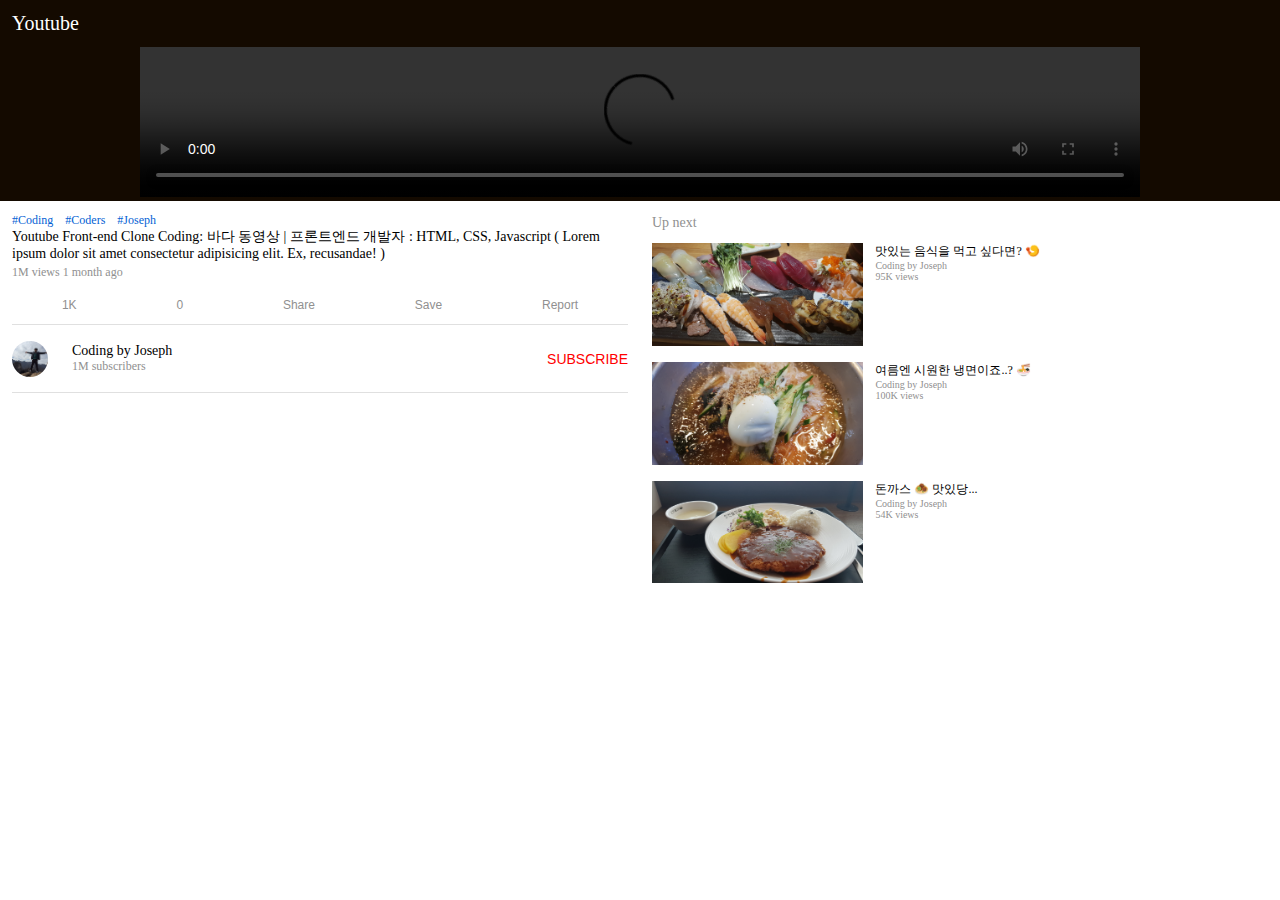
==== index.html @ 5e496b71 "웹 페이지" ====
<!DOCTYPE html>
<html lang="en">
  <head>
    <meta charset="UTF-8" />
    <meta http-equiv="X-UA-Compatible" content="IE=edge" />
    <meta name="viewport" content="width=device-width, initial-scale=1.0" />
    <title>Youtube Front-end Clone</title>
    <link rel="shortcut icon" href="./images/favicon.png" type="image/x-icon" />
    <link
      rel="stylesheet"
      href="https://pro.fontawesome.com/releases/v5.10.0/css/all.css"
      integrity="sha384-AYmEC3Yw5cVb3ZcuHtOA93w35dYTsvhLPVnYs9eStHfGJvOvKxVfELGroGkvsg+p"
      crossorigin="anonymous"
    />
    <link rel="stylesheet" href="css/style.css" />
    <script src="js/ie.js"></script>
    <script defer src="js/main.js"></script>
  </head>
  <body>
    <!-- Header -->
    <header>
      <div class="logo">
        <i class="fab fa-youtube"></i>
        <span class="title">Youtube</span>
      </div>
      <div class="icons">
        <i class="fas fa-search"></i>
        <i class="fas fa-ellipsis-v"></i>
      </div>
    </header>

    <!-- Video Player -->
    <section class="player">
      <video controls src="video/sea.mp4"></video>
    </section>

    <!-- Video info & Up next -->
    <div class="infoAndUpNext">
      <!-- Video Info -->
      <section class="info">
        <!-- Metadata -->
        <div class="metadata">
          <ul class="hashtags">
            <li>#Coding</li>
            <li>#Coders</li>
            <li>#Joseph</li>
          </ul>
          <div class="titleAndButton">
            <span class="title clamp"
              >Youtube Front-end Clone Coding: 바다 동영상 | 프론트엔드 개발자 :
              HTML, CSS, Javascript ( Lorem ipsum dolor sit amet consectetur
              adipisicing elit. Ex, recusandae! )
            </span>
            <button class="moreBtn">
              <i class="fas fa-caret-down"></i>
            </button>
          </div>
          <span class="views">1M views 1 month ago</span>
        </div>
        <!-- Actions buttons -->
        <ul class="actions">
          <li>
            <button>
              <i class="active fas fa-thumbs-up"></i><span>1K</span>
            </button>
          </li>
          <li>
            <button><i class="fas fa-thumbs-down"></i><span>0</span></button>
          </li>
          <li>
            <button><i class="fas fa-share"></i><span>Share</span></button>
          </li>
          <li>
            <button><i class="fas fa-plus"></i><span>Save</span></button>
          </li>
          <li>
            <button>
              <i class="fab fa-font-awesome-flag"></i><span>Report</span>
            </button>
          </li>
        </ul>
        <!-- Channel description -->
        <div class="channel">
          <div class="metadata">
            <img src="images/me.jpg" alt="" />
            <div class="info">
              <span class="name">Coding by Joseph</span>
              <span class="subscribers">1M subscribers</span>
            </div>
          </div>
          <button class="subscribe">subscribe</button>
        </div>
      </section>

      <!-- Up next -->
      <section class="upNext">
        <span class="title">Up next</span>
        <ul>
          <li class="item">
            <div class="img"><img src="images/1.jpg" alt="" /></div>
            <div class="itemInfo">
              <span class="title">맛있는 음식을 먹고 싶다면? 🍤</span>
              <span class="name">Coding by Joseph</span>
              <span class="views">95K views</span>
            </div>
            <button class="moreBtn"><i class="fas fa-ellipsis-v"></i></button>
          </li>
          <li class="item">
            <div class="img"><img src="images/2.jpg" alt="" /></div>
            <div class="itemInfo">
              <span class="title">여름엔 시원한 냉면이죠..? 🍜</span>
              <span class="name">Coding by Joseph</span>
              <span class="views">100K views</span>
            </div>
            <button class="moreBtn"><i class="fas fa-ellipsis-v"></i></button>
          </li>
          <li class="item">
            <div class="img"><img src="images/3.jpg" alt="" /></div>
            <div class="itemInfo">
              <span class="title">돈까스 🧆 맛있당...</span>
              <span class="name">Coding by Joseph</span>
              <span class="views">54K views</span>
            </div>
            <button class="moreBtn"><i class="fas fa-ellipsis-v"></i></button>
          </li>
        </ul>
      </section>
    </div>
  </body>
</html>
---- css/style.css ----
:root {
  /* Color */
  --white-color: #fff;
  --black-color: #140a00;
  --blue-color: #045fd4;
  --red-color: #ff0000;
  --grey-dark-color: #909090;
  --grey-light-color: #e0e0e0;

  /* Size */
  --spacing: 12px;
  --spacing-small: 6px;
  --avatar-size: 36px;

  /* Font Size */
  --font-large: 20px;
  --font-regular: 16px;
  --font-medium: 14px;
  --font-small: 12px;
  --font-micro: 10px;
}

* {
  padding: 0;
  margin: 0;
  box-sizing: border-box;
}

body {
  font-family: Roboto;
}

ul {
  list-style: none;
}

button,
button:focus {
  border: none;
  cursor: pointer;
  outline: none;
  background: none;
}

/* Header */
header {
  display: flex;
  justify-content: space-between;
  padding: var(--spacing);
  background-color: var(--black-color);
  color: var(--white-color);
}

header .logo {
  font-size: var(--font-large);
}

header .logo i {
  color: var(--red-color);
}

header .icons .fa-search {
  margin-right: var(--spacing);
}

/* Video player */
.player {
  position: sticky;
  top: 0;
  text-align: center;
  background-color: var(--black-color);
}

.player video {
  width: 100%;
  height: 100%;
  max-width: 1000px;
}

/* Video info */
.infoAndUpNext .info {
  padding: var(--spacing);
}

/* Metadata */
.info .metadata .hashtags {
  display: flex;
  font-size: var(--font-small);
  color: var(--blue-color);
}

.info .metadata .hashtags li {
  margin-right: var(--spacing);
}

.info .metadata .titleAndButton {
  display: flex;
}

.info .metadata .titleAndButton .title {
  font-size: var(--font-medium);
  margin-right: var(--spacing);
}

.info .metadata .titleAndButton .title.clamp {
  display: -webkit-box;
  -webkit-box-orient: vertical;
  -webkit-line-clamp: 2;
  overflow: hidden;
}

.info .metadata .titleAndButton .moreBtn {
  height: 100%;
  transition: transform 300ms ease-in-out;
}

.info .metadata .titleAndButton .moreBtn.clicked {
  transform: rotate(180deg);
}

.info .metadata .views {
  font-size: var(--font-small);
  color: var(--grey-dark-color);
}

/* Action buttons */
.info .actions {
  display: flex;
  justify-content: space-around;
  margin: var(--spacing) 0;
}

.info .actions button {
  display: flex;
  flex-direction: column;
  font-size: var(--font-small);
  color: var(--grey-dark-color);
}

.info .actions button i {
  margin: 0 auto;
  margin-bottom: var(--spacing-small);
  font-size: var(--font-regular);
}

.info .actions button i.active {
  color: var(--blue-color);
}

/* Channel description */
.info .channel {
  display: flex;
  justify-content: space-between;
  border-top: 1px solid var(--grey-light-color);
  border-bottom: 1px solid var(--grey-light-color);
}

.info .channel .metadata {
  display: flex;
  align-items: center;
  padding: var(--spacing-small) 0;
}

.info .channel .metadata img {
  width: var(--avatar-size);
  height: var(--avatar-size);
  border-radius: 50%;
  margin-right: var(--spacing);
}

.info .channel .metadata .info {
  display: flex;
  flex-direction: column;
}

.info .channel .metadata .info .name {
  font-size: var(--font-medium);
}

.info .channel .metadata .info .subscribers {
  font-size: var(--font-small);
  color: var(--grey-dark-color);
}

.info .channel .subscribe {
  text-transform: uppercase;
  color: var(--red-color);
  font-size: var(--font-medium);
}

/* Up next */
.upNext {
  padding: 0 var(--spacing);
}

.upNext > .title {
  font-size: var(--font-medium);
  color: var(--grey-dark-color);
  margin-bottom: var(--spacing-small);
}

.upNext .item {
  display: flex;
  margin-top: var(--spacing);
}

.upNext .item .img {
  flex-basis: 35%;
  margin-right: var(--spacing);
}

.upNext .item .img img {
  width: 100%;
}

.upNext .item .itemInfo {
  flex-basis: 60%;
  display: flex;
  flex-direction: column;
}

.upNext .item .moreBtn {
  flex-basis: 5%;
  height: 100%;
}

.upNext .item .itemInfo .title {
  font-size: var(--font-small);
}

.upNext .item .itemInfo .name,
.upNext .item .itemInfo .views {
  font-size: var(--font-micro);
  color: var(--grey-dark-color);
}

.infoAndUpNext {
  display: flex;
  flex-direction: column;
}

@media screen and (min-width: 768px) {
  .infoAndUpNext {
    flex-direction: row;
  }
  .info {
    flex: 1 1 50%;
    padding: var(--spacing);
  }

  .upNext {
    flex: 1 1 50%;
    padding: var(--spacing);
  }
}
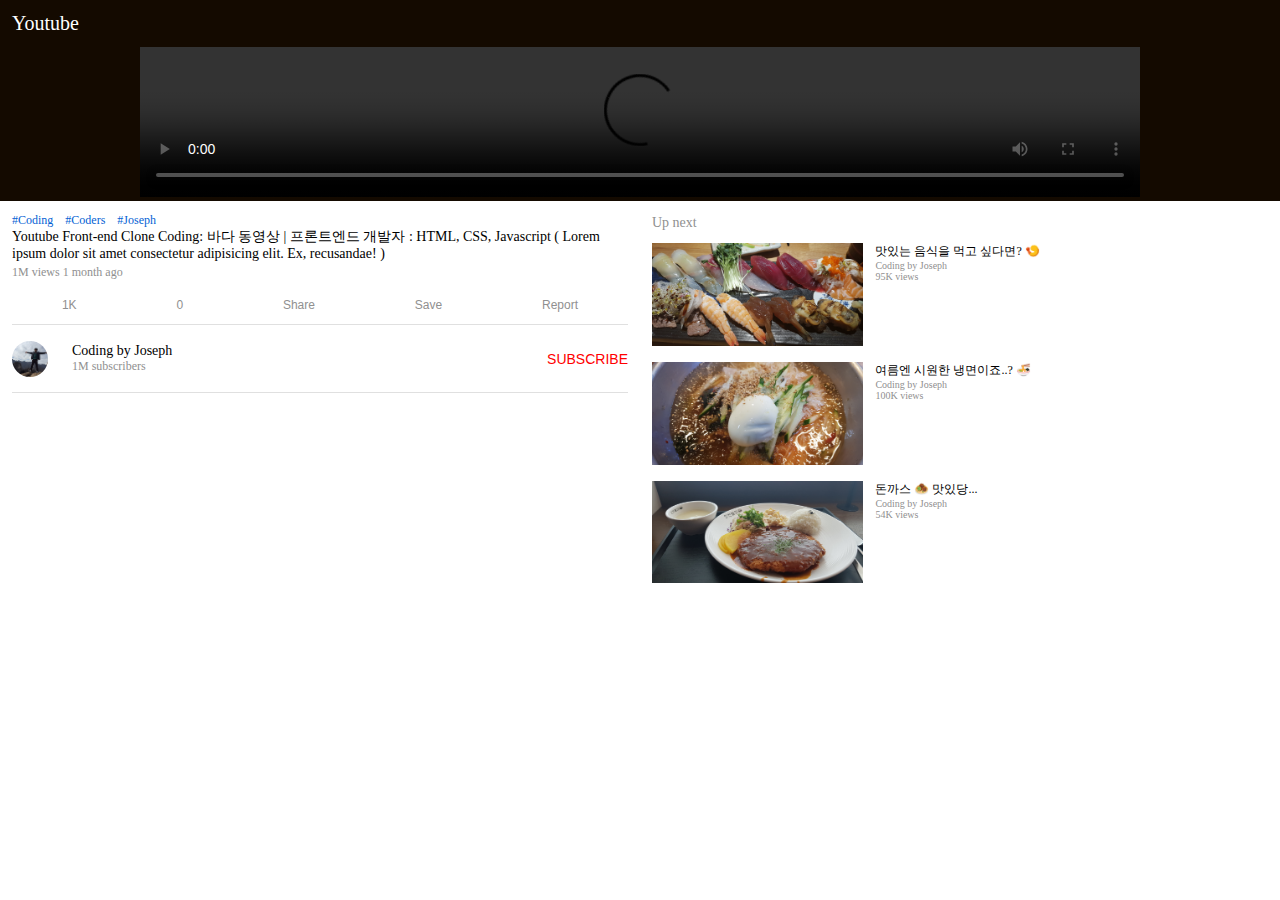
==== commit 389585c6: "pwa 설정" ====
--- a/index.html
+++ b/index.html
@@ -3,7 +3,19 @@
   <head>
     <meta charset="UTF-8" />
     <meta http-equiv="X-UA-Compatible" content="IE=edge" />
-    <meta name="viewport" content="width=device-width, initial-scale=1.0" />
+    <!-- PWA 매너페스트 파일 연결, 상태바 테마색상을 흰색으로 변경 -->
+    <link rel="manifest" href="manifest.json" />
+    <meta name="theme-color" content="#ffffff" />
+
+    <!-- 모바일 기기 뷰포트, 브라우저 주소줄 파비콘 설정-->
+    <meta
+      name="viewport"
+      content="width=device-width, initial-scale=1.0, user-scalable=no"
+    />
+    <link rel="shortcut icon" href="images/favicon.png" />
+    <link rel="icon" type="image/png" sizes="16x16" href="images/16x16.png" />
+    <link rel="icon" type="image/png" sizes="32x32" href="images/32x32.png" />
+
     <title>Youtube Front-end Clone</title>
     <link rel="shortcut icon" href="./images/favicon.png" type="image/x-icon" />
     <link
@@ -126,5 +138,16 @@
         </ul>
       </section>
     </div>
+
+    <!-- 1. 서비스 워커 등록 -->
+    <script>
+      if ('serviceWorker' in navigator) {
+        navigator.serviceWorker
+          .register('./service_worker.js')
+          .then(function () {
+            console.log('서비스 워커가 등록됨!');
+          });
+      }
+    </script>
   </body>
 </html>
